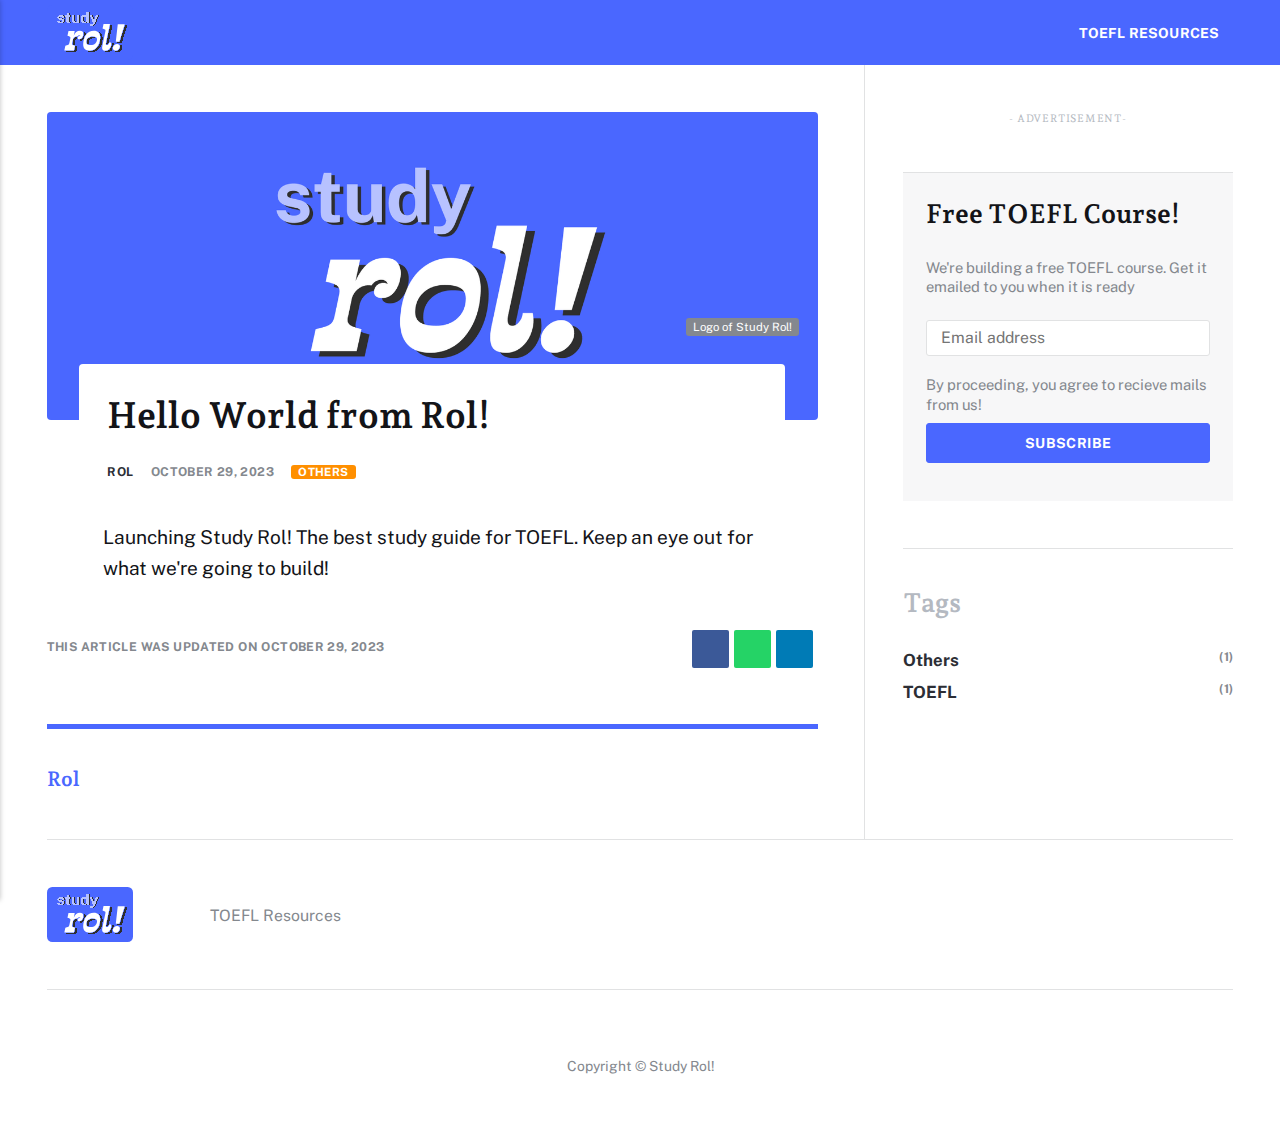
==== hello-world/index.html @ bce401bc "Updated from Publii" ====
<!DOCTYPE html><html lang="en-gb"><head><meta charset="utf-8"><meta http-equiv="X-UA-Compatible" content="IE=edge"><meta name="viewport" content="width=device-width,initial-scale=1"><title>Hello World</title><meta name="description" content="This is the first post from Study Rol!"><meta name="generator" content="Publii Open-Source CMS for Static Site"><script type="text/javascript" async src="https://www.googletagmanager.com/gtag/js?id="></script><script type="text/javascript">window.dataLayer = window.dataLayer || [];
				  function gtag(){dataLayer.push(arguments);}
				  gtag('js', new Date());
				  gtag('config', '' );</script><link rel="canonical" href="https://rahulhegde99.github.io/studyrol/hello-world/"><link rel="alternate" type="application/atom+xml" href="https://rahulhegde99.github.io/studyrol/feed.xml"><link rel="alternate" type="application/json" href="https://rahulhegde99.github.io/studyrol/feed.json"><meta property="og:title" content="Hello World from Rol!"><meta property="og:image" content="https://rahulhegde99.github.io/studyrol/media/posts/1/header.png"><meta property="og:image:width" content="1600"><meta property="og:image:height" content="640"><meta property="og:site_name" content="Study Rol!"><meta property="og:description" content="This is the first post from Study Rol!"><meta property="og:url" content="https://rahulhegde99.github.io/studyrol/hello-world/"><meta property="og:type" content="article"><link rel="shortcut icon" href="https://rahulhegde99.github.io/studyrol/media/website/favicon.ico" type="image/x-icon"><link rel="preload" href="https://rahulhegde99.github.io/studyrol/assets/dynamic/fonts/publicsans/publicsans.woff2" as="font" type="font/woff2" crossorigin><link rel="preload" href="https://rahulhegde99.github.io/studyrol/assets/dynamic/fonts/andadapro/andadapro.woff2" as="font" type="font/woff2" crossorigin><link rel="stylesheet" href="https://rahulhegde99.github.io/studyrol/assets/css/style.css?v=8d2460d59c570cf7ccb8bf42f2db2ba5"><script type="application/ld+json">{"@context":"http://schema.org","@type":"Article","mainEntityOfPage":{"@type":"WebPage","@id":"https://rahulhegde99.github.io/studyrol/hello-world/"},"headline":"Hello World from Rol!","datePublished":"2023-10-29T19:17","dateModified":"2023-10-29T21:36","image":{"@type":"ImageObject","url":"https://rahulhegde99.github.io/studyrol/media/posts/1/header.png","height":640,"width":1600},"description":"This is the first post from Study Rol!","author":{"@type":"Person","name":"Rol","url":"https://rahulhegde99.github.io/studyrol/authors/rol/"},"publisher":{"@type":"Organization","name":"Rol","logo":{"@type":"ImageObject","url":"https://rahulhegde99.github.io/studyrol/media/website/fulllogo-2.svg","height":666,"width":1043}}}</script><noscript><style>img[loading] {
					opacity: 1;
				}</style></noscript></head><body><header class="topbar" id="js-header"><div class="topbar__inner"><a class="logo" href="https://rahulhegde99.github.io/studyrol/"><img src="https://rahulhegde99.github.io/studyrol/media/website/fulllogo-2.svg" alt="Study Rol!" width="1043" height="666"></a><nav class="navbar"><button class="navbar__toggle" aria-label="Menu" aria-haspopup="true" aria-expanded="false"><span class="navbar__toggle-box"><span class="navbar__toggle-inner">Menu</span></span></button><ul class="navbar__menu"><li><a href="https://rahulhegde99.github.io/studyrol/tags/toefl/" target="_self">TOEFL Resources</a></li></ul></nav></div></header><div class="content"><main class="main"><article class="post"><figure class="post__featured-image"><img src="https://rahulhegde99.github.io/studyrol/media/posts/1/header.png" srcset="https://rahulhegde99.github.io/studyrol/media/posts/1/responsive/header-xs.png 300w, https://rahulhegde99.github.io/studyrol/media/posts/1/responsive/header-sm.png 480w, https://rahulhegde99.github.io/studyrol/media/posts/1/responsive/header-md.png 768w, https://rahulhegde99.github.io/studyrol/media/posts/1/responsive/header-lg.png 1024w, https://rahulhegde99.github.io/studyrol/media/posts/1/responsive/header-xl.png 1360w, https://rahulhegde99.github.io/studyrol/media/posts/1/responsive/header-2xl.png 1600w" sizes="(max-width: 1600px) 100vw, 1600px" loading="eager" height="640" width="1600" alt=""><figcaption>Logo of Study Rol!</figcaption></figure><header class="u-header post__header"><h1>Hello World from Rol!</h1><div class="u-header__meta u-small"><div><a href="https://rahulhegde99.github.io/studyrol/authors/rol/" title="Rol">Rol</a> <time datetime="2023-10-29T19:17">October 29, 2023 </time><a href="https://rahulhegde99.github.io/studyrol/tags/others/" class="u-tag u-tag--1">Others</a></div></div></header><div class="post__entry u-inner"><p>Launching Study Rol! The best study guide for TOEFL. Keep an eye out for what we're going to build!</p></div><aside class="post__aside"><div class="post__last-updated u-small">This article was updated on October 29, 2023</div><div class="post__share"><a href="https://www.facebook.com/sharer/sharer.php?u=https%3A%2F%2Frahulhegde99.github.io%2Fstudyrol%2Fhello-world%2F" class="js-share facebook" title="Share with Facebook" rel="nofollow noopener noreferrer" aria-label="Share with Facebook"><svg class="u-icon"><use xlink:href="https://rahulhegde99.github.io/studyrol/assets/svg/svg-map.svg#facebook"/></svg> </a><a href="https://wa.me/?text=Hello%20World%20from%20Rol! https%3A%2F%2Frahulhegde99.github.io%2Fstudyrol%2Fhello-world%2F" class="js-share whatsapp" rel="nofollow noopener noreferrer" title="Share with WhatsApp" aria-label="Share with WhatsApp"><svg class="u-icon"><use xlink:href="https://rahulhegde99.github.io/studyrol/assets/svg/svg-map.svg#whatsapp"/></svg> </a><a href="https://www.linkedin.com/sharing/share-offsite/?url=https%3A%2F%2Frahulhegde99.github.io%2Fstudyrol%2Fhello-world%2F" class="js-share linkedin" title="Share with LinkedIn" rel="nofollow noopener noreferrer" aria-label="Share with LinkedIn"><svg class="u-icon"><use xlink:href="https://rahulhegde99.github.io/studyrol/assets/svg/svg-map.svg#linkedin"/></svg></a></div></aside><footer class="post__footer"><div class="post__bio box"><div><h4 class="h6"><a href="https://rahulhegde99.github.io/studyrol/authors/rol/" title="Rol">Rol</a></h4></div></div></footer></article></main><div class="sidebar"><section class="box u-ads"><h3 class="u-ads__title">Advertisement</h3><script async src="https://pagead2.googlesyndication.com/pagead/js/adsbygoogle.js?client=ca-pub-6559017914010833" crossorigin="anonymous"></script></section><section class="newsletter box box--gray"><h3 class="box__title">Free TOEFL Course!</h3><p class="newsletter__description">We're building a free TOEFL course. Get it emailed to you when it is ready</p><form><input type="text" placeholder="Email address" name="mail" required><br><input type="checkbox" checked="checked" name="subscribe" required><br>By proceeding, you agree to recieve mails from us! <input type="submit" value="Subscribe"><br><br><br></form></section><section class="box"><h3 class="box__title">Tags</h3><ul class="tags"><li><a href="https://rahulhegde99.github.io/studyrol/tags/others/">Others</a> <span class="u-small">(1)</span></li><li><a href="https://rahulhegde99.github.io/studyrol/tags/toefl/">TOEFL</a> <span class="u-small">(1)</span></li></ul></section></div><footer class="footer"><a class="footer__logo" href="https://rahulhegde99.github.io/studyrol/"><img src="https://rahulhegde99.github.io/studyrol/media/website/fulllogo-2.svg" alt="Study Rol!" width="1043" height="666"></a><nav><ul class="footer__nav"><li class="footer__nav-item"><a href="https://rahulhegde99.github.io/studyrol/tags/toefl/" target="_self">TOEFL Resources</a></li></ul></nav><div class="footer__follow"></div><div class="footer__copyright"><p>Copyright © Study Rol!</p></div></footer></div><script>window.publiiThemeMenuConfig = {    
        mobileMenuMode: 'sidebar',
        animationSpeed: 300,
        submenuWidth: 'auto',
        doubleClickTime: 500,
        mobileMenuExpandableSubmenus: true, 
        relatedContainerForOverlayMenuSelector: '.navbar',
   };</script><script defer="defer" src="https://rahulhegde99.github.io/studyrol/assets/js/scripts.min.js?v=ef33954c8f912e6c18ee116825aadc90"></script><script>var images = document.querySelectorAll('img[loading]');

      for (var i = 0; i < images.length; i++) {
         if (images[i].complete) {
               images[i].classList.add('is-loaded');
         } else {
               images[i].addEventListener('load', function () {
                  this.classList.add('is-loaded');
               }, false);
         }
      }</script></body></html>
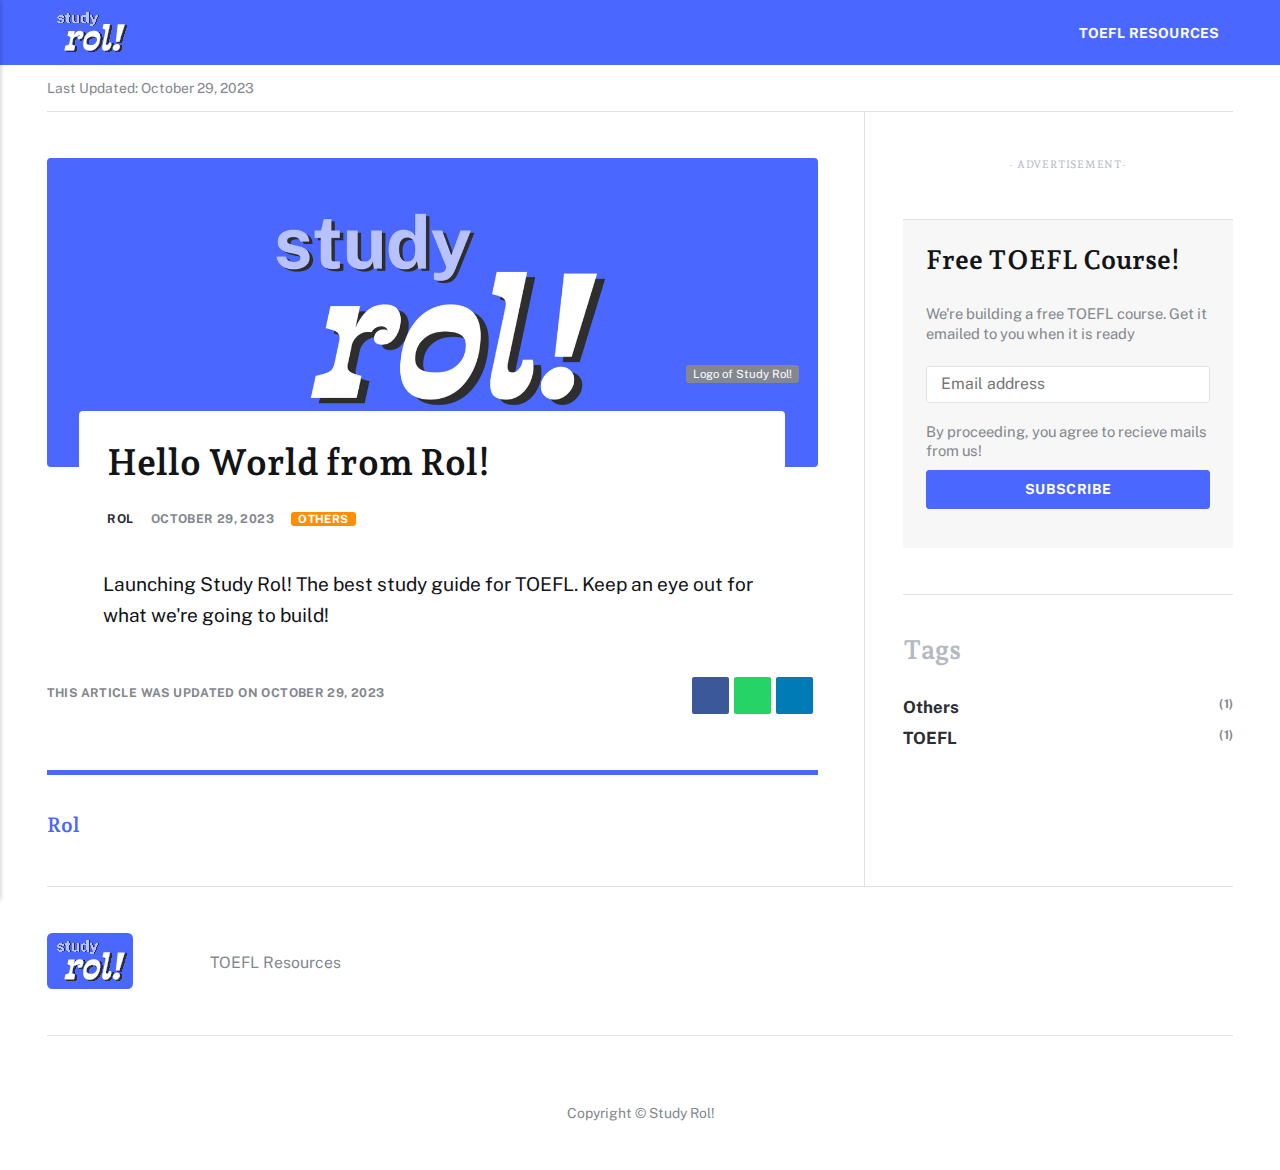
==== commit 89db5c46: "Updated from Publii" ====
--- a/hello-world/index.html
+++ b/hello-world/index.html
@@ -3,7 +3,7 @@
 				  gtag('js', new Date());
 				  gtag('config', '' );</script><link rel="canonical" href="https://rahulhegde99.github.io/studyrol/hello-world/"><link rel="alternate" type="application/atom+xml" href="https://rahulhegde99.github.io/studyrol/feed.xml"><link rel="alternate" type="application/json" href="https://rahulhegde99.github.io/studyrol/feed.json"><meta property="og:title" content="Hello World from Rol!"><meta property="og:image" content="https://rahulhegde99.github.io/studyrol/media/posts/1/header.png"><meta property="og:image:width" content="1600"><meta property="og:image:height" content="640"><meta property="og:site_name" content="Study Rol!"><meta property="og:description" content="This is the first post from Study Rol!"><meta property="og:url" content="https://rahulhegde99.github.io/studyrol/hello-world/"><meta property="og:type" content="article"><link rel="shortcut icon" href="https://rahulhegde99.github.io/studyrol/media/website/favicon.ico" type="image/x-icon"><link rel="preload" href="https://rahulhegde99.github.io/studyrol/assets/dynamic/fonts/publicsans/publicsans.woff2" as="font" type="font/woff2" crossorigin><link rel="preload" href="https://rahulhegde99.github.io/studyrol/assets/dynamic/fonts/andadapro/andadapro.woff2" as="font" type="font/woff2" crossorigin><link rel="stylesheet" href="https://rahulhegde99.github.io/studyrol/assets/css/style.css?v=8d2460d59c570cf7ccb8bf42f2db2ba5"><script type="application/ld+json">{"@context":"http://schema.org","@type":"Article","mainEntityOfPage":{"@type":"WebPage","@id":"https://rahulhegde99.github.io/studyrol/hello-world/"},"headline":"Hello World from Rol!","datePublished":"2023-10-29T19:17","dateModified":"2023-10-29T21:36","image":{"@type":"ImageObject","url":"https://rahulhegde99.github.io/studyrol/media/posts/1/header.png","height":640,"width":1600},"description":"This is the first post from Study Rol!","author":{"@type":"Person","name":"Rol","url":"https://rahulhegde99.github.io/studyrol/authors/rol/"},"publisher":{"@type":"Organization","name":"Rol","logo":{"@type":"ImageObject","url":"https://rahulhegde99.github.io/studyrol/media/website/fulllogo-2.svg","height":666,"width":1043}}}</script><noscript><style>img[loading] {
 					opacity: 1;
-				}</style></noscript></head><body><header class="topbar" id="js-header"><div class="topbar__inner"><a class="logo" href="https://rahulhegde99.github.io/studyrol/"><img src="https://rahulhegde99.github.io/studyrol/media/website/fulllogo-2.svg" alt="Study Rol!" width="1043" height="666"></a><nav class="navbar"><button class="navbar__toggle" aria-label="Menu" aria-haspopup="true" aria-expanded="false"><span class="navbar__toggle-box"><span class="navbar__toggle-inner">Menu</span></span></button><ul class="navbar__menu"><li><a href="https://rahulhegde99.github.io/studyrol/tags/toefl/" target="_self">TOEFL Resources</a></li></ul></nav></div></header><div class="content"><main class="main"><article class="post"><figure class="post__featured-image"><img src="https://rahulhegde99.github.io/studyrol/media/posts/1/header.png" srcset="https://rahulhegde99.github.io/studyrol/media/posts/1/responsive/header-xs.png 300w, https://rahulhegde99.github.io/studyrol/media/posts/1/responsive/header-sm.png 480w, https://rahulhegde99.github.io/studyrol/media/posts/1/responsive/header-md.png 768w, https://rahulhegde99.github.io/studyrol/media/posts/1/responsive/header-lg.png 1024w, https://rahulhegde99.github.io/studyrol/media/posts/1/responsive/header-xl.png 1360w, https://rahulhegde99.github.io/studyrol/media/posts/1/responsive/header-2xl.png 1600w" sizes="(max-width: 1600px) 100vw, 1600px" loading="eager" height="640" width="1600" alt=""><figcaption>Logo of Study Rol!</figcaption></figure><header class="u-header post__header"><h1>Hello World from Rol!</h1><div class="u-header__meta u-small"><div><a href="https://rahulhegde99.github.io/studyrol/authors/rol/" title="Rol">Rol</a> <time datetime="2023-10-29T19:17">October 29, 2023 </time><a href="https://rahulhegde99.github.io/studyrol/tags/others/" class="u-tag u-tag--1">Others</a></div></div></header><div class="post__entry u-inner"><p>Launching Study Rol! The best study guide for TOEFL. Keep an eye out for what we're going to build!</p></div><aside class="post__aside"><div class="post__last-updated u-small">This article was updated on October 29, 2023</div><div class="post__share"><a href="https://www.facebook.com/sharer/sharer.php?u=https%3A%2F%2Frahulhegde99.github.io%2Fstudyrol%2Fhello-world%2F" class="js-share facebook" title="Share with Facebook" rel="nofollow noopener noreferrer" aria-label="Share with Facebook"><svg class="u-icon"><use xlink:href="https://rahulhegde99.github.io/studyrol/assets/svg/svg-map.svg#facebook"/></svg> </a><a href="https://wa.me/?text=Hello%20World%20from%20Rol! https%3A%2F%2Frahulhegde99.github.io%2Fstudyrol%2Fhello-world%2F" class="js-share whatsapp" rel="nofollow noopener noreferrer" title="Share with WhatsApp" aria-label="Share with WhatsApp"><svg class="u-icon"><use xlink:href="https://rahulhegde99.github.io/studyrol/assets/svg/svg-map.svg#whatsapp"/></svg> </a><a href="https://www.linkedin.com/sharing/share-offsite/?url=https%3A%2F%2Frahulhegde99.github.io%2Fstudyrol%2Fhello-world%2F" class="js-share linkedin" title="Share with LinkedIn" rel="nofollow noopener noreferrer" aria-label="Share with LinkedIn"><svg class="u-icon"><use xlink:href="https://rahulhegde99.github.io/studyrol/assets/svg/svg-map.svg#linkedin"/></svg></a></div></aside><footer class="post__footer"><div class="post__bio box"><div><h4 class="h6"><a href="https://rahulhegde99.github.io/studyrol/authors/rol/" title="Rol">Rol</a></h4></div></div></footer></article></main><div class="sidebar"><section class="box u-ads"><h3 class="u-ads__title">Advertisement</h3><script async src="https://pagead2.googlesyndication.com/pagead/js/adsbygoogle.js?client=ca-pub-6559017914010833" crossorigin="anonymous"></script></section><section class="newsletter box box--gray"><h3 class="box__title">Free TOEFL Course!</h3><p class="newsletter__description">We're building a free TOEFL course. Get it emailed to you when it is ready</p><form><input type="text" placeholder="Email address" name="mail" required><br><input type="checkbox" checked="checked" name="subscribe" required><br>By proceeding, you agree to recieve mails from us! <input type="submit" value="Subscribe"><br><br><br></form></section><section class="box"><h3 class="box__title">Tags</h3><ul class="tags"><li><a href="https://rahulhegde99.github.io/studyrol/tags/others/">Others</a> <span class="u-small">(1)</span></li><li><a href="https://rahulhegde99.github.io/studyrol/tags/toefl/">TOEFL</a> <span class="u-small">(1)</span></li></ul></section></div><footer class="footer"><a class="footer__logo" href="https://rahulhegde99.github.io/studyrol/"><img src="https://rahulhegde99.github.io/studyrol/media/website/fulllogo-2.svg" alt="Study Rol!" width="1043" height="666"></a><nav><ul class="footer__nav"><li class="footer__nav-item"><a href="https://rahulhegde99.github.io/studyrol/tags/toefl/" target="_self">TOEFL Resources</a></li></ul></nav><div class="footer__follow"></div><div class="footer__copyright"><p>Copyright © Study Rol!</p></div></footer></div><script>window.publiiThemeMenuConfig = {    
+				}</style></noscript></head><body><header class="topbar" id="js-header"><div class="topbar__inner"><a class="logo" href="https://rahulhegde99.github.io/studyrol/"><img src="https://rahulhegde99.github.io/studyrol/media/website/fulllogo-2.svg" alt="Study Rol!" width="1043" height="666"></a><nav class="navbar"><button class="navbar__toggle" aria-label="Menu" aria-haspopup="true" aria-expanded="false"><span class="navbar__toggle-box"><span class="navbar__toggle-inner">Menu</span></span></button><ul class="navbar__menu"><li><a href="https://rahulhegde99.github.io/studyrol/tags/toefl/" target="_self">TOEFL Resources</a></li></ul></nav></div></header><div class="content"><div class="infobar"><div class="infobar__update">Last Updated: <time datetime="2023-10-29T21:51">October 29, 2023</time></div></div><main class="main"><article class="post"><figure class="post__featured-image"><img src="https://rahulhegde99.github.io/studyrol/media/posts/1/header.png" srcset="https://rahulhegde99.github.io/studyrol/media/posts/1/responsive/header-xs.png 300w, https://rahulhegde99.github.io/studyrol/media/posts/1/responsive/header-sm.png 480w, https://rahulhegde99.github.io/studyrol/media/posts/1/responsive/header-md.png 768w, https://rahulhegde99.github.io/studyrol/media/posts/1/responsive/header-lg.png 1024w, https://rahulhegde99.github.io/studyrol/media/posts/1/responsive/header-xl.png 1360w, https://rahulhegde99.github.io/studyrol/media/posts/1/responsive/header-2xl.png 1600w" sizes="(max-width: 1600px) 100vw, 1600px" loading="eager" height="640" width="1600" alt=""><figcaption>Logo of Study Rol!</figcaption></figure><header class="u-header post__header"><h1>Hello World from Rol!</h1><div class="u-header__meta u-small"><div><a href="https://rahulhegde99.github.io/studyrol/authors/rol/" title="Rol">Rol</a> <time datetime="2023-10-29T19:17">October 29, 2023 </time><a href="https://rahulhegde99.github.io/studyrol/tags/others/" class="u-tag u-tag--1">Others</a></div></div></header><div class="post__entry u-inner"><p>Launching Study Rol! The best study guide for TOEFL. Keep an eye out for what we're going to build!</p></div><aside class="post__aside"><div class="post__last-updated u-small">This article was updated on October 29, 2023</div><div class="post__share"><a href="https://www.facebook.com/sharer/sharer.php?u=https%3A%2F%2Frahulhegde99.github.io%2Fstudyrol%2Fhello-world%2F" class="js-share facebook" title="Share with Facebook" rel="nofollow noopener noreferrer" aria-label="Share with Facebook"><svg class="u-icon"><use xlink:href="https://rahulhegde99.github.io/studyrol/assets/svg/svg-map.svg#facebook"/></svg> </a><a href="https://wa.me/?text=Hello%20World%20from%20Rol! https%3A%2F%2Frahulhegde99.github.io%2Fstudyrol%2Fhello-world%2F" class="js-share whatsapp" rel="nofollow noopener noreferrer" title="Share with WhatsApp" aria-label="Share with WhatsApp"><svg class="u-icon"><use xlink:href="https://rahulhegde99.github.io/studyrol/assets/svg/svg-map.svg#whatsapp"/></svg> </a><a href="https://www.linkedin.com/sharing/share-offsite/?url=https%3A%2F%2Frahulhegde99.github.io%2Fstudyrol%2Fhello-world%2F" class="js-share linkedin" title="Share with LinkedIn" rel="nofollow noopener noreferrer" aria-label="Share with LinkedIn"><svg class="u-icon"><use xlink:href="https://rahulhegde99.github.io/studyrol/assets/svg/svg-map.svg#linkedin"/></svg></a></div></aside><footer class="post__footer"><div class="post__bio box"><div><h4 class="h6"><a href="https://rahulhegde99.github.io/studyrol/authors/rol/" title="Rol">Rol</a></h4></div></div></footer></article></main><div class="sidebar"><section class="box u-ads"><h3 class="u-ads__title">Advertisement</h3><script async src="https://pagead2.googlesyndication.com/pagead/js/adsbygoogle.js?client=ca-pub-6559017914010833" crossorigin="anonymous"></script></section><section class="newsletter box box--gray"><h3 class="box__title">Free TOEFL Course!</h3><p class="newsletter__description">We're building a free TOEFL course. Get it emailed to you when it is ready</p><form><input type="text" placeholder="Email address" name="mail" required><br><input type="checkbox" checked="checked" name="subscribe" required><br>By proceeding, you agree to recieve mails from us! <input type="submit" value="Subscribe"><br><br><br></form></section><section class="box"><h3 class="box__title">Tags</h3><ul class="tags"><li><a href="https://rahulhegde99.github.io/studyrol/tags/others/">Others</a> <span class="u-small">(1)</span></li><li><a href="https://rahulhegde99.github.io/studyrol/tags/toefl/">TOEFL</a> <span class="u-small">(1)</span></li></ul></section></div><footer class="footer"><a class="footer__logo" href="https://rahulhegde99.github.io/studyrol/"><img src="https://rahulhegde99.github.io/studyrol/media/website/fulllogo-2.svg" alt="Study Rol!" width="1043" height="666"></a><nav><ul class="footer__nav"><li class="footer__nav-item"><a href="https://rahulhegde99.github.io/studyrol/tags/toefl/" target="_self">TOEFL Resources</a></li></ul></nav><div class="footer__follow"></div><div class="footer__copyright"><p>Copyright © Study Rol!</p></div></footer></div><script>window.publiiThemeMenuConfig = {    
         mobileMenuMode: 'sidebar',
         animationSpeed: 300,
         submenuWidth: 'auto',
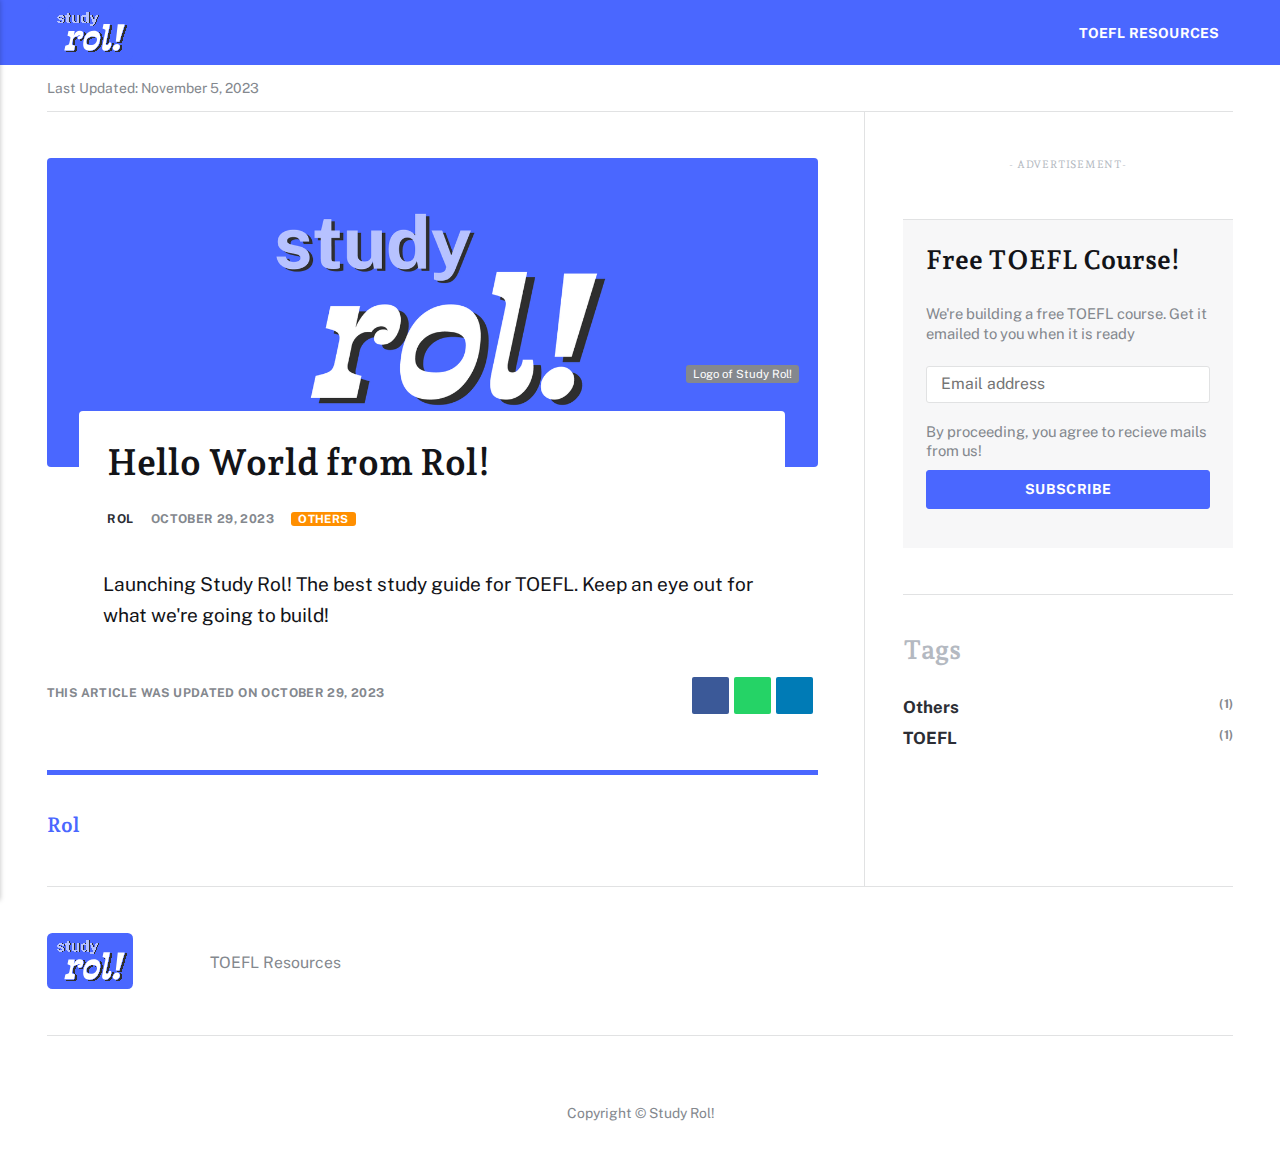
==== commit 4bfff485: "Updated from Publii" ====
--- a/hello-world/index.html
+++ b/hello-world/index.html
@@ -1,9 +1,15 @@
-<!DOCTYPE html><html lang="en-gb"><head><meta charset="utf-8"><meta http-equiv="X-UA-Compatible" content="IE=edge"><meta name="viewport" content="width=device-width,initial-scale=1"><title>Hello World</title><meta name="description" content="This is the first post from Study Rol!"><meta name="generator" content="Publii Open-Source CMS for Static Site"><script type="text/javascript" async src="https://www.googletagmanager.com/gtag/js?id="></script><script type="text/javascript">window.dataLayer = window.dataLayer || [];
+<!DOCTYPE html><html lang="en-gb"><head><meta charset="utf-8"><meta http-equiv="X-UA-Compatible" content="IE=edge"><meta name="viewport" content="width=device-width,initial-scale=1"><title>Hello World</title><meta name="description" content="This is the first post from Study Rol!"><meta name="generator" content="Publii Open-Source CMS for Static Site"><script type="text/javascript" async src="https://www.googletagmanager.com/gtag/js?id=G-1TYN9YERJ9"></script><script type="text/javascript">window.dataLayer = window.dataLayer || [];
 				  function gtag(){dataLayer.push(arguments);}
 				  gtag('js', new Date());
-				  gtag('config', '' );</script><link rel="canonical" href="https://rahulhegde99.github.io/studyrol/hello-world/"><link rel="alternate" type="application/atom+xml" href="https://rahulhegde99.github.io/studyrol/feed.xml"><link rel="alternate" type="application/json" href="https://rahulhegde99.github.io/studyrol/feed.json"><meta property="og:title" content="Hello World from Rol!"><meta property="og:image" content="https://rahulhegde99.github.io/studyrol/media/posts/1/header.png"><meta property="og:image:width" content="1600"><meta property="og:image:height" content="640"><meta property="og:site_name" content="Study Rol!"><meta property="og:description" content="This is the first post from Study Rol!"><meta property="og:url" content="https://rahulhegde99.github.io/studyrol/hello-world/"><meta property="og:type" content="article"><link rel="shortcut icon" href="https://rahulhegde99.github.io/studyrol/media/website/favicon.ico" type="image/x-icon"><link rel="preload" href="https://rahulhegde99.github.io/studyrol/assets/dynamic/fonts/publicsans/publicsans.woff2" as="font" type="font/woff2" crossorigin><link rel="preload" href="https://rahulhegde99.github.io/studyrol/assets/dynamic/fonts/andadapro/andadapro.woff2" as="font" type="font/woff2" crossorigin><link rel="stylesheet" href="https://rahulhegde99.github.io/studyrol/assets/css/style.css?v=8d2460d59c570cf7ccb8bf42f2db2ba5"><script type="application/ld+json">{"@context":"http://schema.org","@type":"Article","mainEntityOfPage":{"@type":"WebPage","@id":"https://rahulhegde99.github.io/studyrol/hello-world/"},"headline":"Hello World from Rol!","datePublished":"2023-10-29T19:17","dateModified":"2023-10-29T21:36","image":{"@type":"ImageObject","url":"https://rahulhegde99.github.io/studyrol/media/posts/1/header.png","height":640,"width":1600},"description":"This is the first post from Study Rol!","author":{"@type":"Person","name":"Rol","url":"https://rahulhegde99.github.io/studyrol/authors/rol/"},"publisher":{"@type":"Organization","name":"Rol","logo":{"@type":"ImageObject","url":"https://rahulhegde99.github.io/studyrol/media/website/fulllogo-2.svg","height":666,"width":1043}}}</script><noscript><style>img[loading] {
+				  gtag('config', 'G-1TYN9YERJ9' );
+				  <!-- Google tag (gtag.js) -->
+<script async src="https://www.googletagmanager.com/gtag/js?id=G-1TYN9YERJ9"></script><script>window.dataLayer = window.dataLayer || [];
+  function gtag(){dataLayer.push(arguments);}
+  gtag('js', new Date());
+
+  gtag('config', 'G-1TYN9YERJ9');</script><link rel="canonical" href="https://rahulhegde99.github.io/studyrol/hello-world/"><link rel="alternate" type="application/atom+xml" href="https://rahulhegde99.github.io/studyrol/feed.xml"><link rel="alternate" type="application/json" href="https://rahulhegde99.github.io/studyrol/feed.json"><meta property="og:title" content="Hello World from Rol!"><meta property="og:image" content="https://rahulhegde99.github.io/studyrol/media/posts/1/header.png"><meta property="og:image:width" content="1600"><meta property="og:image:height" content="640"><meta property="og:site_name" content="Study Rol!"><meta property="og:description" content="This is the first post from Study Rol!"><meta property="og:url" content="https://rahulhegde99.github.io/studyrol/hello-world/"><meta property="og:type" content="article"><link rel="shortcut icon" href="https://rahulhegde99.github.io/studyrol/media/website/favicon.ico" type="image/x-icon"><link rel="preload" href="https://rahulhegde99.github.io/studyrol/assets/dynamic/fonts/publicsans/publicsans.woff2" as="font" type="font/woff2" crossorigin><link rel="preload" href="https://rahulhegde99.github.io/studyrol/assets/dynamic/fonts/andadapro/andadapro.woff2" as="font" type="font/woff2" crossorigin><link rel="stylesheet" href="https://rahulhegde99.github.io/studyrol/assets/css/style.css?v=8d2460d59c570cf7ccb8bf42f2db2ba5"><script type="application/ld+json">{"@context":"http://schema.org","@type":"Article","mainEntityOfPage":{"@type":"WebPage","@id":"https://rahulhegde99.github.io/studyrol/hello-world/"},"headline":"Hello World from Rol!","datePublished":"2023-10-29T19:17","dateModified":"2023-10-29T21:36","image":{"@type":"ImageObject","url":"https://rahulhegde99.github.io/studyrol/media/posts/1/header.png","height":640,"width":1600},"description":"This is the first post from Study Rol!","author":{"@type":"Person","name":"Rol","url":"https://rahulhegde99.github.io/studyrol/authors/rol/"},"publisher":{"@type":"Organization","name":"Rol","logo":{"@type":"ImageObject","url":"https://rahulhegde99.github.io/studyrol/media/website/fulllogo-2.svg","height":666,"width":1043}}}</script><noscript><style>img[loading] {
 					opacity: 1;
-				}</style></noscript></head><body><header class="topbar" id="js-header"><div class="topbar__inner"><a class="logo" href="https://rahulhegde99.github.io/studyrol/"><img src="https://rahulhegde99.github.io/studyrol/media/website/fulllogo-2.svg" alt="Study Rol!" width="1043" height="666"></a><nav class="navbar"><button class="navbar__toggle" aria-label="Menu" aria-haspopup="true" aria-expanded="false"><span class="navbar__toggle-box"><span class="navbar__toggle-inner">Menu</span></span></button><ul class="navbar__menu"><li><a href="https://rahulhegde99.github.io/studyrol/tags/toefl/" target="_self">TOEFL Resources</a></li></ul></nav></div></header><div class="content"><div class="infobar"><div class="infobar__update">Last Updated: <time datetime="2023-10-29T21:51">October 29, 2023</time></div></div><main class="main"><article class="post"><figure class="post__featured-image"><img src="https://rahulhegde99.github.io/studyrol/media/posts/1/header.png" srcset="https://rahulhegde99.github.io/studyrol/media/posts/1/responsive/header-xs.png 300w, https://rahulhegde99.github.io/studyrol/media/posts/1/responsive/header-sm.png 480w, https://rahulhegde99.github.io/studyrol/media/posts/1/responsive/header-md.png 768w, https://rahulhegde99.github.io/studyrol/media/posts/1/responsive/header-lg.png 1024w, https://rahulhegde99.github.io/studyrol/media/posts/1/responsive/header-xl.png 1360w, https://rahulhegde99.github.io/studyrol/media/posts/1/responsive/header-2xl.png 1600w" sizes="(max-width: 1600px) 100vw, 1600px" loading="eager" height="640" width="1600" alt=""><figcaption>Logo of Study Rol!</figcaption></figure><header class="u-header post__header"><h1>Hello World from Rol!</h1><div class="u-header__meta u-small"><div><a href="https://rahulhegde99.github.io/studyrol/authors/rol/" title="Rol">Rol</a> <time datetime="2023-10-29T19:17">October 29, 2023 </time><a href="https://rahulhegde99.github.io/studyrol/tags/others/" class="u-tag u-tag--1">Others</a></div></div></header><div class="post__entry u-inner"><p>Launching Study Rol! The best study guide for TOEFL. Keep an eye out for what we're going to build!</p></div><aside class="post__aside"><div class="post__last-updated u-small">This article was updated on October 29, 2023</div><div class="post__share"><a href="https://www.facebook.com/sharer/sharer.php?u=https%3A%2F%2Frahulhegde99.github.io%2Fstudyrol%2Fhello-world%2F" class="js-share facebook" title="Share with Facebook" rel="nofollow noopener noreferrer" aria-label="Share with Facebook"><svg class="u-icon"><use xlink:href="https://rahulhegde99.github.io/studyrol/assets/svg/svg-map.svg#facebook"/></svg> </a><a href="https://wa.me/?text=Hello%20World%20from%20Rol! https%3A%2F%2Frahulhegde99.github.io%2Fstudyrol%2Fhello-world%2F" class="js-share whatsapp" rel="nofollow noopener noreferrer" title="Share with WhatsApp" aria-label="Share with WhatsApp"><svg class="u-icon"><use xlink:href="https://rahulhegde99.github.io/studyrol/assets/svg/svg-map.svg#whatsapp"/></svg> </a><a href="https://www.linkedin.com/sharing/share-offsite/?url=https%3A%2F%2Frahulhegde99.github.io%2Fstudyrol%2Fhello-world%2F" class="js-share linkedin" title="Share with LinkedIn" rel="nofollow noopener noreferrer" aria-label="Share with LinkedIn"><svg class="u-icon"><use xlink:href="https://rahulhegde99.github.io/studyrol/assets/svg/svg-map.svg#linkedin"/></svg></a></div></aside><footer class="post__footer"><div class="post__bio box"><div><h4 class="h6"><a href="https://rahulhegde99.github.io/studyrol/authors/rol/" title="Rol">Rol</a></h4></div></div></footer></article></main><div class="sidebar"><section class="box u-ads"><h3 class="u-ads__title">Advertisement</h3><script async src="https://pagead2.googlesyndication.com/pagead/js/adsbygoogle.js?client=ca-pub-6559017914010833" crossorigin="anonymous"></script></section><section class="newsletter box box--gray"><h3 class="box__title">Free TOEFL Course!</h3><p class="newsletter__description">We're building a free TOEFL course. Get it emailed to you when it is ready</p><form><input type="text" placeholder="Email address" name="mail" required><br><input type="checkbox" checked="checked" name="subscribe" required><br>By proceeding, you agree to recieve mails from us! <input type="submit" value="Subscribe"><br><br><br></form></section><section class="box"><h3 class="box__title">Tags</h3><ul class="tags"><li><a href="https://rahulhegde99.github.io/studyrol/tags/others/">Others</a> <span class="u-small">(1)</span></li><li><a href="https://rahulhegde99.github.io/studyrol/tags/toefl/">TOEFL</a> <span class="u-small">(1)</span></li></ul></section></div><footer class="footer"><a class="footer__logo" href="https://rahulhegde99.github.io/studyrol/"><img src="https://rahulhegde99.github.io/studyrol/media/website/fulllogo-2.svg" alt="Study Rol!" width="1043" height="666"></a><nav><ul class="footer__nav"><li class="footer__nav-item"><a href="https://rahulhegde99.github.io/studyrol/tags/toefl/" target="_self">TOEFL Resources</a></li></ul></nav><div class="footer__follow"></div><div class="footer__copyright"><p>Copyright © Study Rol!</p></div></footer></div><script>window.publiiThemeMenuConfig = {    
+				}</style></noscript></head><body><header class="topbar" id="js-header"><div class="topbar__inner"><a class="logo" href="https://rahulhegde99.github.io/studyrol/"><img src="https://rahulhegde99.github.io/studyrol/media/website/fulllogo-2.svg" alt="Study Rol!" width="1043" height="666"></a><nav class="navbar"><button class="navbar__toggle" aria-label="Menu" aria-haspopup="true" aria-expanded="false"><span class="navbar__toggle-box"><span class="navbar__toggle-inner">Menu</span></span></button><ul class="navbar__menu"><li><a href="https://rahulhegde99.github.io/studyrol/tags/toefl/" target="_self">TOEFL Resources</a></li></ul></nav></div></header><div class="content"><div class="infobar"><div class="infobar__update">Last Updated: <time datetime="2023-11-05T18:33">November 5, 2023</time></div></div><main class="main"><article class="post"><figure class="post__featured-image"><img src="https://rahulhegde99.github.io/studyrol/media/posts/1/header.png" srcset="https://rahulhegde99.github.io/studyrol/media/posts/1/responsive/header-xs.png 300w, https://rahulhegde99.github.io/studyrol/media/posts/1/responsive/header-sm.png 480w, https://rahulhegde99.github.io/studyrol/media/posts/1/responsive/header-md.png 768w, https://rahulhegde99.github.io/studyrol/media/posts/1/responsive/header-lg.png 1024w, https://rahulhegde99.github.io/studyrol/media/posts/1/responsive/header-xl.png 1360w, https://rahulhegde99.github.io/studyrol/media/posts/1/responsive/header-2xl.png 1600w" sizes="(max-width: 1600px) 100vw, 1600px" loading="eager" height="640" width="1600" alt=""><figcaption>Logo of Study Rol!</figcaption></figure><header class="u-header post__header"><h1>Hello World from Rol!</h1><div class="u-header__meta u-small"><div><a href="https://rahulhegde99.github.io/studyrol/authors/rol/" title="Rol">Rol</a> <time datetime="2023-10-29T19:17">October 29, 2023 </time><a href="https://rahulhegde99.github.io/studyrol/tags/others/" class="u-tag u-tag--1">Others</a></div></div></header><div class="post__entry u-inner"><p>Launching Study Rol! The best study guide for TOEFL. Keep an eye out for what we're going to build!</p></div><aside class="post__aside"><div class="post__last-updated u-small">This article was updated on October 29, 2023</div><div class="post__share"><a href="https://www.facebook.com/sharer/sharer.php?u=https%3A%2F%2Frahulhegde99.github.io%2Fstudyrol%2Fhello-world%2F" class="js-share facebook" title="Share with Facebook" rel="nofollow noopener noreferrer" aria-label="Share with Facebook"><svg class="u-icon"><use xlink:href="https://rahulhegde99.github.io/studyrol/assets/svg/svg-map.svg#facebook"/></svg> </a><a href="https://wa.me/?text=Hello%20World%20from%20Rol! https%3A%2F%2Frahulhegde99.github.io%2Fstudyrol%2Fhello-world%2F" class="js-share whatsapp" rel="nofollow noopener noreferrer" title="Share with WhatsApp" aria-label="Share with WhatsApp"><svg class="u-icon"><use xlink:href="https://rahulhegde99.github.io/studyrol/assets/svg/svg-map.svg#whatsapp"/></svg> </a><a href="https://www.linkedin.com/sharing/share-offsite/?url=https%3A%2F%2Frahulhegde99.github.io%2Fstudyrol%2Fhello-world%2F" class="js-share linkedin" title="Share with LinkedIn" rel="nofollow noopener noreferrer" aria-label="Share with LinkedIn"><svg class="u-icon"><use xlink:href="https://rahulhegde99.github.io/studyrol/assets/svg/svg-map.svg#linkedin"/></svg></a></div></aside><footer class="post__footer"><div class="post__bio box"><div><h4 class="h6"><a href="https://rahulhegde99.github.io/studyrol/authors/rol/" title="Rol">Rol</a></h4></div></div></footer></article></main><div class="sidebar"><section class="box u-ads"><h3 class="u-ads__title">Advertisement</h3><script async src="https://pagead2.googlesyndication.com/pagead/js/adsbygoogle.js?client=ca-pub-6559017914010833" crossorigin="anonymous"></script></section><section class="newsletter box box--gray"><h3 class="box__title">Free TOEFL Course!</h3><p class="newsletter__description">We're building a free TOEFL course. Get it emailed to you when it is ready</p><form><input type="text" placeholder="Email address" name="mail" required><br><input type="checkbox" checked="checked" name="subscribe" required><br>By proceeding, you agree to recieve mails from us! <input type="submit" value="Subscribe"><br><br><br></form></section><section class="box"><h3 class="box__title">Tags</h3><ul class="tags"><li><a href="https://rahulhegde99.github.io/studyrol/tags/others/">Others</a> <span class="u-small">(1)</span></li><li><a href="https://rahulhegde99.github.io/studyrol/tags/toefl/">TOEFL</a> <span class="u-small">(1)</span></li></ul></section></div><footer class="footer"><a class="footer__logo" href="https://rahulhegde99.github.io/studyrol/"><img src="https://rahulhegde99.github.io/studyrol/media/website/fulllogo-2.svg" alt="Study Rol!" width="1043" height="666"></a><nav><ul class="footer__nav"><li class="footer__nav-item"><a href="https://rahulhegde99.github.io/studyrol/tags/toefl/" target="_self">TOEFL Resources</a></li></ul></nav><div class="footer__follow"></div><div class="footer__copyright"><p>Copyright © Study Rol!</p></div></footer></div><script>window.publiiThemeMenuConfig = {    
         mobileMenuMode: 'sidebar',
         animationSpeed: 300,
         submenuWidth: 'auto',
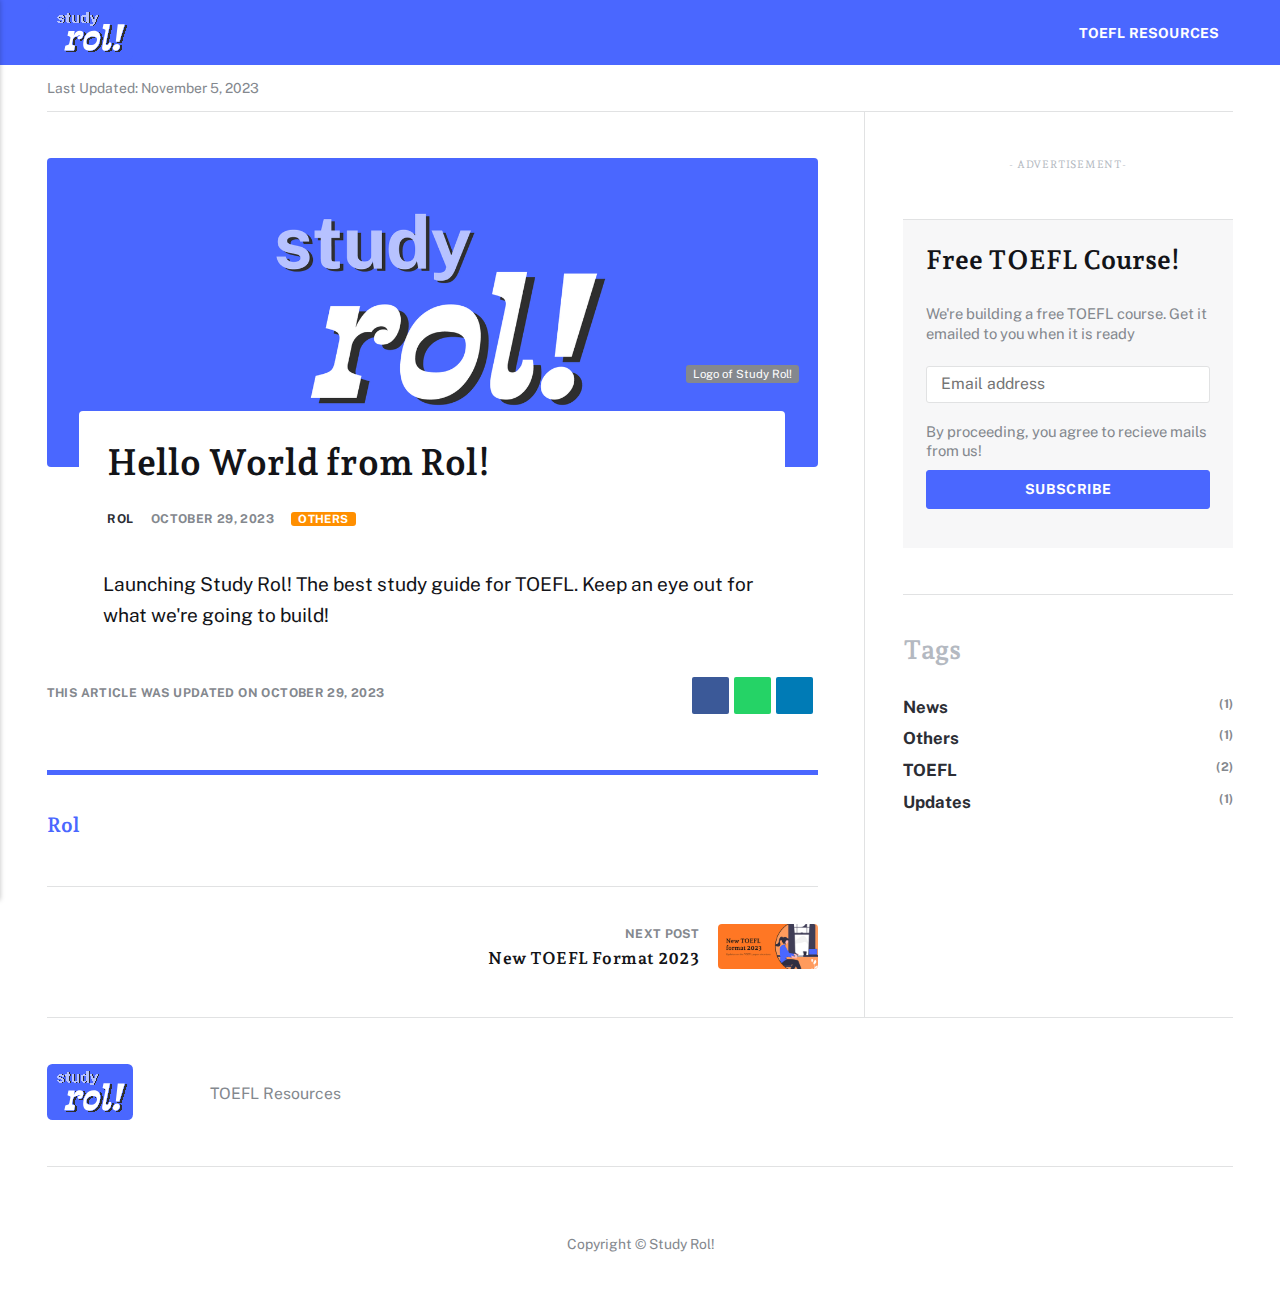
==== commit bbcc0994: "Updated from Publii" ====
--- a/hello-world/index.html
+++ b/hello-world/index.html
@@ -9,7 +9,7 @@
 
   gtag('config', 'G-1TYN9YERJ9');</script><link rel="canonical" href="https://rahulhegde99.github.io/studyrol/hello-world/"><link rel="alternate" type="application/atom+xml" href="https://rahulhegde99.github.io/studyrol/feed.xml"><link rel="alternate" type="application/json" href="https://rahulhegde99.github.io/studyrol/feed.json"><meta property="og:title" content="Hello World from Rol!"><meta property="og:image" content="https://rahulhegde99.github.io/studyrol/media/posts/1/header.png"><meta property="og:image:width" content="1600"><meta property="og:image:height" content="640"><meta property="og:site_name" content="Study Rol!"><meta property="og:description" content="This is the first post from Study Rol!"><meta property="og:url" content="https://rahulhegde99.github.io/studyrol/hello-world/"><meta property="og:type" content="article"><link rel="shortcut icon" href="https://rahulhegde99.github.io/studyrol/media/website/favicon.ico" type="image/x-icon"><link rel="preload" href="https://rahulhegde99.github.io/studyrol/assets/dynamic/fonts/publicsans/publicsans.woff2" as="font" type="font/woff2" crossorigin><link rel="preload" href="https://rahulhegde99.github.io/studyrol/assets/dynamic/fonts/andadapro/andadapro.woff2" as="font" type="font/woff2" crossorigin><link rel="stylesheet" href="https://rahulhegde99.github.io/studyrol/assets/css/style.css?v=8d2460d59c570cf7ccb8bf42f2db2ba5"><script type="application/ld+json">{"@context":"http://schema.org","@type":"Article","mainEntityOfPage":{"@type":"WebPage","@id":"https://rahulhegde99.github.io/studyrol/hello-world/"},"headline":"Hello World from Rol!","datePublished":"2023-10-29T19:17","dateModified":"2023-10-29T21:36","image":{"@type":"ImageObject","url":"https://rahulhegde99.github.io/studyrol/media/posts/1/header.png","height":640,"width":1600},"description":"This is the first post from Study Rol!","author":{"@type":"Person","name":"Rol","url":"https://rahulhegde99.github.io/studyrol/authors/rol/"},"publisher":{"@type":"Organization","name":"Rol","logo":{"@type":"ImageObject","url":"https://rahulhegde99.github.io/studyrol/media/website/fulllogo-2.svg","height":666,"width":1043}}}</script><noscript><style>img[loading] {
 					opacity: 1;
-				}</style></noscript></head><body><header class="topbar" id="js-header"><div class="topbar__inner"><a class="logo" href="https://rahulhegde99.github.io/studyrol/"><img src="https://rahulhegde99.github.io/studyrol/media/website/fulllogo-2.svg" alt="Study Rol!" width="1043" height="666"></a><nav class="navbar"><button class="navbar__toggle" aria-label="Menu" aria-haspopup="true" aria-expanded="false"><span class="navbar__toggle-box"><span class="navbar__toggle-inner">Menu</span></span></button><ul class="navbar__menu"><li><a href="https://rahulhegde99.github.io/studyrol/tags/toefl/" target="_self">TOEFL Resources</a></li></ul></nav></div></header><div class="content"><div class="infobar"><div class="infobar__update">Last Updated: <time datetime="2023-11-05T18:33">November 5, 2023</time></div></div><main class="main"><article class="post"><figure class="post__featured-image"><img src="https://rahulhegde99.github.io/studyrol/media/posts/1/header.png" srcset="https://rahulhegde99.github.io/studyrol/media/posts/1/responsive/header-xs.png 300w, https://rahulhegde99.github.io/studyrol/media/posts/1/responsive/header-sm.png 480w, https://rahulhegde99.github.io/studyrol/media/posts/1/responsive/header-md.png 768w, https://rahulhegde99.github.io/studyrol/media/posts/1/responsive/header-lg.png 1024w, https://rahulhegde99.github.io/studyrol/media/posts/1/responsive/header-xl.png 1360w, https://rahulhegde99.github.io/studyrol/media/posts/1/responsive/header-2xl.png 1600w" sizes="(max-width: 1600px) 100vw, 1600px" loading="eager" height="640" width="1600" alt=""><figcaption>Logo of Study Rol!</figcaption></figure><header class="u-header post__header"><h1>Hello World from Rol!</h1><div class="u-header__meta u-small"><div><a href="https://rahulhegde99.github.io/studyrol/authors/rol/" title="Rol">Rol</a> <time datetime="2023-10-29T19:17">October 29, 2023 </time><a href="https://rahulhegde99.github.io/studyrol/tags/others/" class="u-tag u-tag--1">Others</a></div></div></header><div class="post__entry u-inner"><p>Launching Study Rol! The best study guide for TOEFL. Keep an eye out for what we're going to build!</p></div><aside class="post__aside"><div class="post__last-updated u-small">This article was updated on October 29, 2023</div><div class="post__share"><a href="https://www.facebook.com/sharer/sharer.php?u=https%3A%2F%2Frahulhegde99.github.io%2Fstudyrol%2Fhello-world%2F" class="js-share facebook" title="Share with Facebook" rel="nofollow noopener noreferrer" aria-label="Share with Facebook"><svg class="u-icon"><use xlink:href="https://rahulhegde99.github.io/studyrol/assets/svg/svg-map.svg#facebook"/></svg> </a><a href="https://wa.me/?text=Hello%20World%20from%20Rol! https%3A%2F%2Frahulhegde99.github.io%2Fstudyrol%2Fhello-world%2F" class="js-share whatsapp" rel="nofollow noopener noreferrer" title="Share with WhatsApp" aria-label="Share with WhatsApp"><svg class="u-icon"><use xlink:href="https://rahulhegde99.github.io/studyrol/assets/svg/svg-map.svg#whatsapp"/></svg> </a><a href="https://www.linkedin.com/sharing/share-offsite/?url=https%3A%2F%2Frahulhegde99.github.io%2Fstudyrol%2Fhello-world%2F" class="js-share linkedin" title="Share with LinkedIn" rel="nofollow noopener noreferrer" aria-label="Share with LinkedIn"><svg class="u-icon"><use xlink:href="https://rahulhegde99.github.io/studyrol/assets/svg/svg-map.svg#linkedin"/></svg></a></div></aside><footer class="post__footer"><div class="post__bio box"><div><h4 class="h6"><a href="https://rahulhegde99.github.io/studyrol/authors/rol/" title="Rol">Rol</a></h4></div></div></footer></article></main><div class="sidebar"><section class="box u-ads"><h3 class="u-ads__title">Advertisement</h3><script async src="https://pagead2.googlesyndication.com/pagead/js/adsbygoogle.js?client=ca-pub-6559017914010833" crossorigin="anonymous"></script></section><section class="newsletter box box--gray"><h3 class="box__title">Free TOEFL Course!</h3><p class="newsletter__description">We're building a free TOEFL course. Get it emailed to you when it is ready</p><form><input type="text" placeholder="Email address" name="mail" required><br><input type="checkbox" checked="checked" name="subscribe" required><br>By proceeding, you agree to recieve mails from us! <input type="submit" value="Subscribe"><br><br><br></form></section><section class="box"><h3 class="box__title">Tags</h3><ul class="tags"><li><a href="https://rahulhegde99.github.io/studyrol/tags/others/">Others</a> <span class="u-small">(1)</span></li><li><a href="https://rahulhegde99.github.io/studyrol/tags/toefl/">TOEFL</a> <span class="u-small">(1)</span></li></ul></section></div><footer class="footer"><a class="footer__logo" href="https://rahulhegde99.github.io/studyrol/"><img src="https://rahulhegde99.github.io/studyrol/media/website/fulllogo-2.svg" alt="Study Rol!" width="1043" height="666"></a><nav><ul class="footer__nav"><li class="footer__nav-item"><a href="https://rahulhegde99.github.io/studyrol/tags/toefl/" target="_self">TOEFL Resources</a></li></ul></nav><div class="footer__follow"></div><div class="footer__copyright"><p>Copyright © Study Rol!</p></div></footer></div><script>window.publiiThemeMenuConfig = {    
+				}</style></noscript></head><body><header class="topbar" id="js-header"><div class="topbar__inner"><a class="logo" href="https://rahulhegde99.github.io/studyrol/"><img src="https://rahulhegde99.github.io/studyrol/media/website/fulllogo-2.svg" alt="Study Rol!" width="1043" height="666"></a><nav class="navbar"><button class="navbar__toggle" aria-label="Menu" aria-haspopup="true" aria-expanded="false"><span class="navbar__toggle-box"><span class="navbar__toggle-inner">Menu</span></span></button><ul class="navbar__menu"><li><a href="https://rahulhegde99.github.io/studyrol/tags/toefl/" target="_self">TOEFL Resources</a></li></ul></nav></div></header><div class="content"><div class="infobar"><div class="infobar__update">Last Updated: <time datetime="2023-11-05T19:19">November 5, 2023</time></div></div><main class="main"><article class="post"><figure class="post__featured-image"><img src="https://rahulhegde99.github.io/studyrol/media/posts/1/header.png" srcset="https://rahulhegde99.github.io/studyrol/media/posts/1/responsive/header-xs.png 300w, https://rahulhegde99.github.io/studyrol/media/posts/1/responsive/header-sm.png 480w, https://rahulhegde99.github.io/studyrol/media/posts/1/responsive/header-md.png 768w, https://rahulhegde99.github.io/studyrol/media/posts/1/responsive/header-lg.png 1024w, https://rahulhegde99.github.io/studyrol/media/posts/1/responsive/header-xl.png 1360w, https://rahulhegde99.github.io/studyrol/media/posts/1/responsive/header-2xl.png 1600w" sizes="(max-width: 1600px) 100vw, 1600px" loading="eager" height="640" width="1600" alt=""><figcaption>Logo of Study Rol!</figcaption></figure><header class="u-header post__header"><h1>Hello World from Rol!</h1><div class="u-header__meta u-small"><div><a href="https://rahulhegde99.github.io/studyrol/authors/rol/" title="Rol">Rol</a> <time datetime="2023-10-29T19:17">October 29, 2023 </time><a href="https://rahulhegde99.github.io/studyrol/tags/others/" class="u-tag u-tag--1">Others</a></div></div></header><div class="post__entry u-inner"><p>Launching Study Rol! The best study guide for TOEFL. Keep an eye out for what we're going to build!</p></div><aside class="post__aside"><div class="post__last-updated u-small">This article was updated on October 29, 2023</div><div class="post__share"><a href="https://www.facebook.com/sharer/sharer.php?u=https%3A%2F%2Frahulhegde99.github.io%2Fstudyrol%2Fhello-world%2F" class="js-share facebook" title="Share with Facebook" rel="nofollow noopener noreferrer" aria-label="Share with Facebook"><svg class="u-icon"><use xlink:href="https://rahulhegde99.github.io/studyrol/assets/svg/svg-map.svg#facebook"/></svg> </a><a href="https://wa.me/?text=Hello%20World%20from%20Rol! https%3A%2F%2Frahulhegde99.github.io%2Fstudyrol%2Fhello-world%2F" class="js-share whatsapp" rel="nofollow noopener noreferrer" title="Share with WhatsApp" aria-label="Share with WhatsApp"><svg class="u-icon"><use xlink:href="https://rahulhegde99.github.io/studyrol/assets/svg/svg-map.svg#whatsapp"/></svg> </a><a href="https://www.linkedin.com/sharing/share-offsite/?url=https%3A%2F%2Frahulhegde99.github.io%2Fstudyrol%2Fhello-world%2F" class="js-share linkedin" title="Share with LinkedIn" rel="nofollow noopener noreferrer" aria-label="Share with LinkedIn"><svg class="u-icon"><use xlink:href="https://rahulhegde99.github.io/studyrol/assets/svg/svg-map.svg#linkedin"/></svg></a></div></aside><footer class="post__footer"><div class="post__bio box"><div><h4 class="h6"><a href="https://rahulhegde99.github.io/studyrol/authors/rol/" title="Rol">Rol</a></h4></div></div><nav class="post__nav box"><div class="post__nav__next"><a href="https://rahulhegde99.github.io/studyrol/new-toefl-format-2023/" class="post__nav__link" rel="next"><div class="u-small">Next Post<h5>New TOEFL Format 2023</h5></div><img src="https://rahulhegde99.github.io/studyrol/media/posts/2/responsive/blog1-xs.png" loading="lazy" alt="New TOEFL Format 2023" height="360" width="800"></a></div></nav></footer></article></main><div class="sidebar"><section class="box u-ads"><h3 class="u-ads__title">Advertisement</h3><script async src="https://pagead2.googlesyndication.com/pagead/js/adsbygoogle.js?client=ca-pub-6559017914010833" crossorigin="anonymous"></script></section><section class="newsletter box box--gray"><h3 class="box__title">Free TOEFL Course!</h3><p class="newsletter__description">We're building a free TOEFL course. Get it emailed to you when it is ready</p><form><input type="text" placeholder="Email address" name="mail" required><br><input type="checkbox" checked="checked" name="subscribe" required><br>By proceeding, you agree to recieve mails from us! <input type="submit" value="Subscribe"><br><br><br></form></section><section class="box"><h3 class="box__title">Tags</h3><ul class="tags"><li><a href="https://rahulhegde99.github.io/studyrol/tags/news/">News</a> <span class="u-small">(1)</span></li><li><a href="https://rahulhegde99.github.io/studyrol/tags/others/">Others</a> <span class="u-small">(1)</span></li><li><a href="https://rahulhegde99.github.io/studyrol/tags/toefl/">TOEFL</a> <span class="u-small">(2)</span></li><li><a href="https://rahulhegde99.github.io/studyrol/tags/updates/">Updates</a> <span class="u-small">(1)</span></li></ul></section></div><footer class="footer"><a class="footer__logo" href="https://rahulhegde99.github.io/studyrol/"><img src="https://rahulhegde99.github.io/studyrol/media/website/fulllogo-2.svg" alt="Study Rol!" width="1043" height="666"></a><nav><ul class="footer__nav"><li class="footer__nav-item"><a href="https://rahulhegde99.github.io/studyrol/tags/toefl/" target="_self">TOEFL Resources</a></li></ul></nav><div class="footer__follow"></div><div class="footer__copyright"><p>Copyright © Study Rol!</p></div></footer></div><script>window.publiiThemeMenuConfig = {    
         mobileMenuMode: 'sidebar',
         animationSpeed: 300,
         submenuWidth: 'auto',
